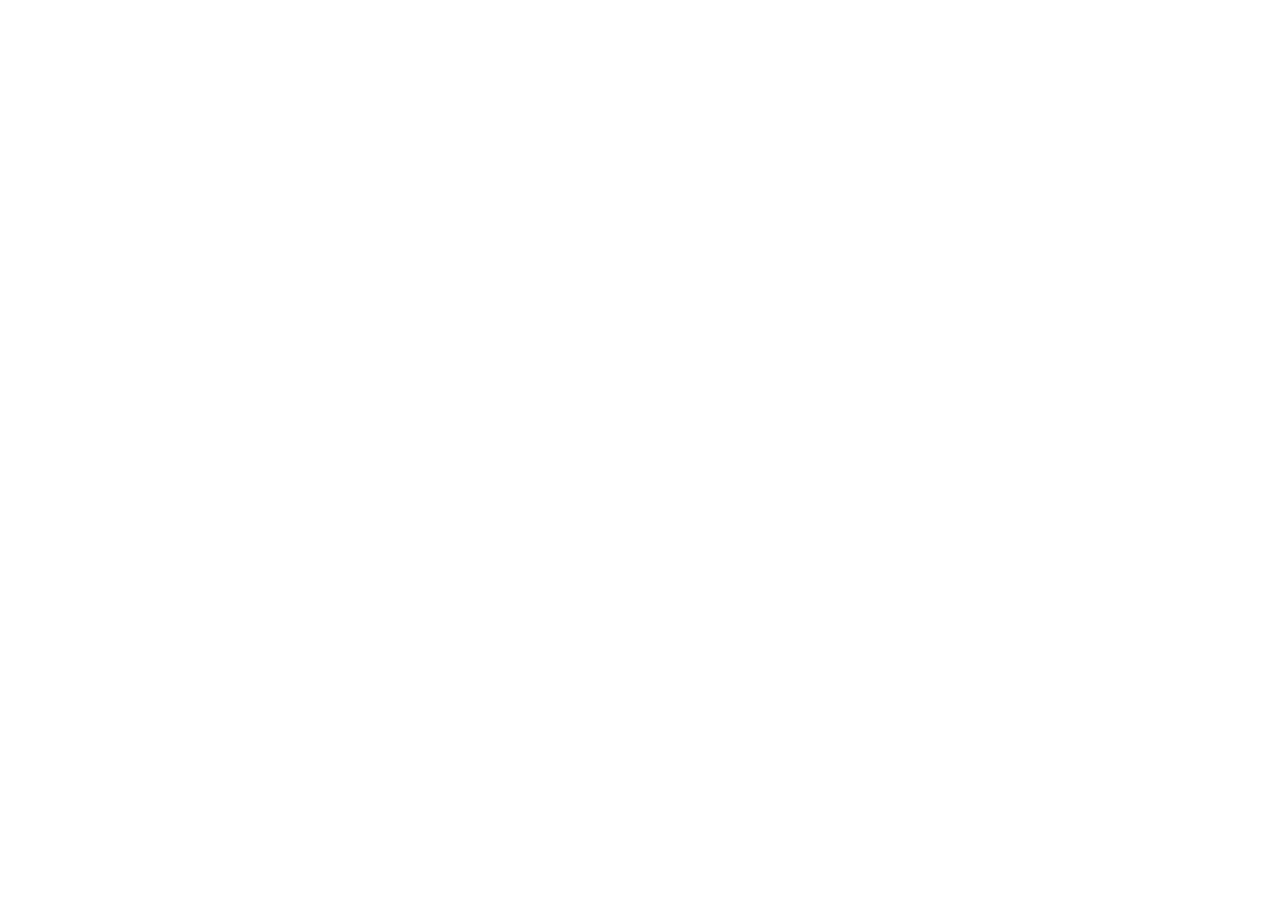
==== index.html @ cfef189e "add - arquivos iniciais" ====
<!DOCTYPE html>
<html lang="pt-br">
<head>
    <meta charset="UTF-8">
    <meta name="viewport" content="width=device-width, initial-scale=1.0">
    <link rel="stylesheet" href="style.css">
    <title></title>
</head>
<body>
    
</body>
</html>
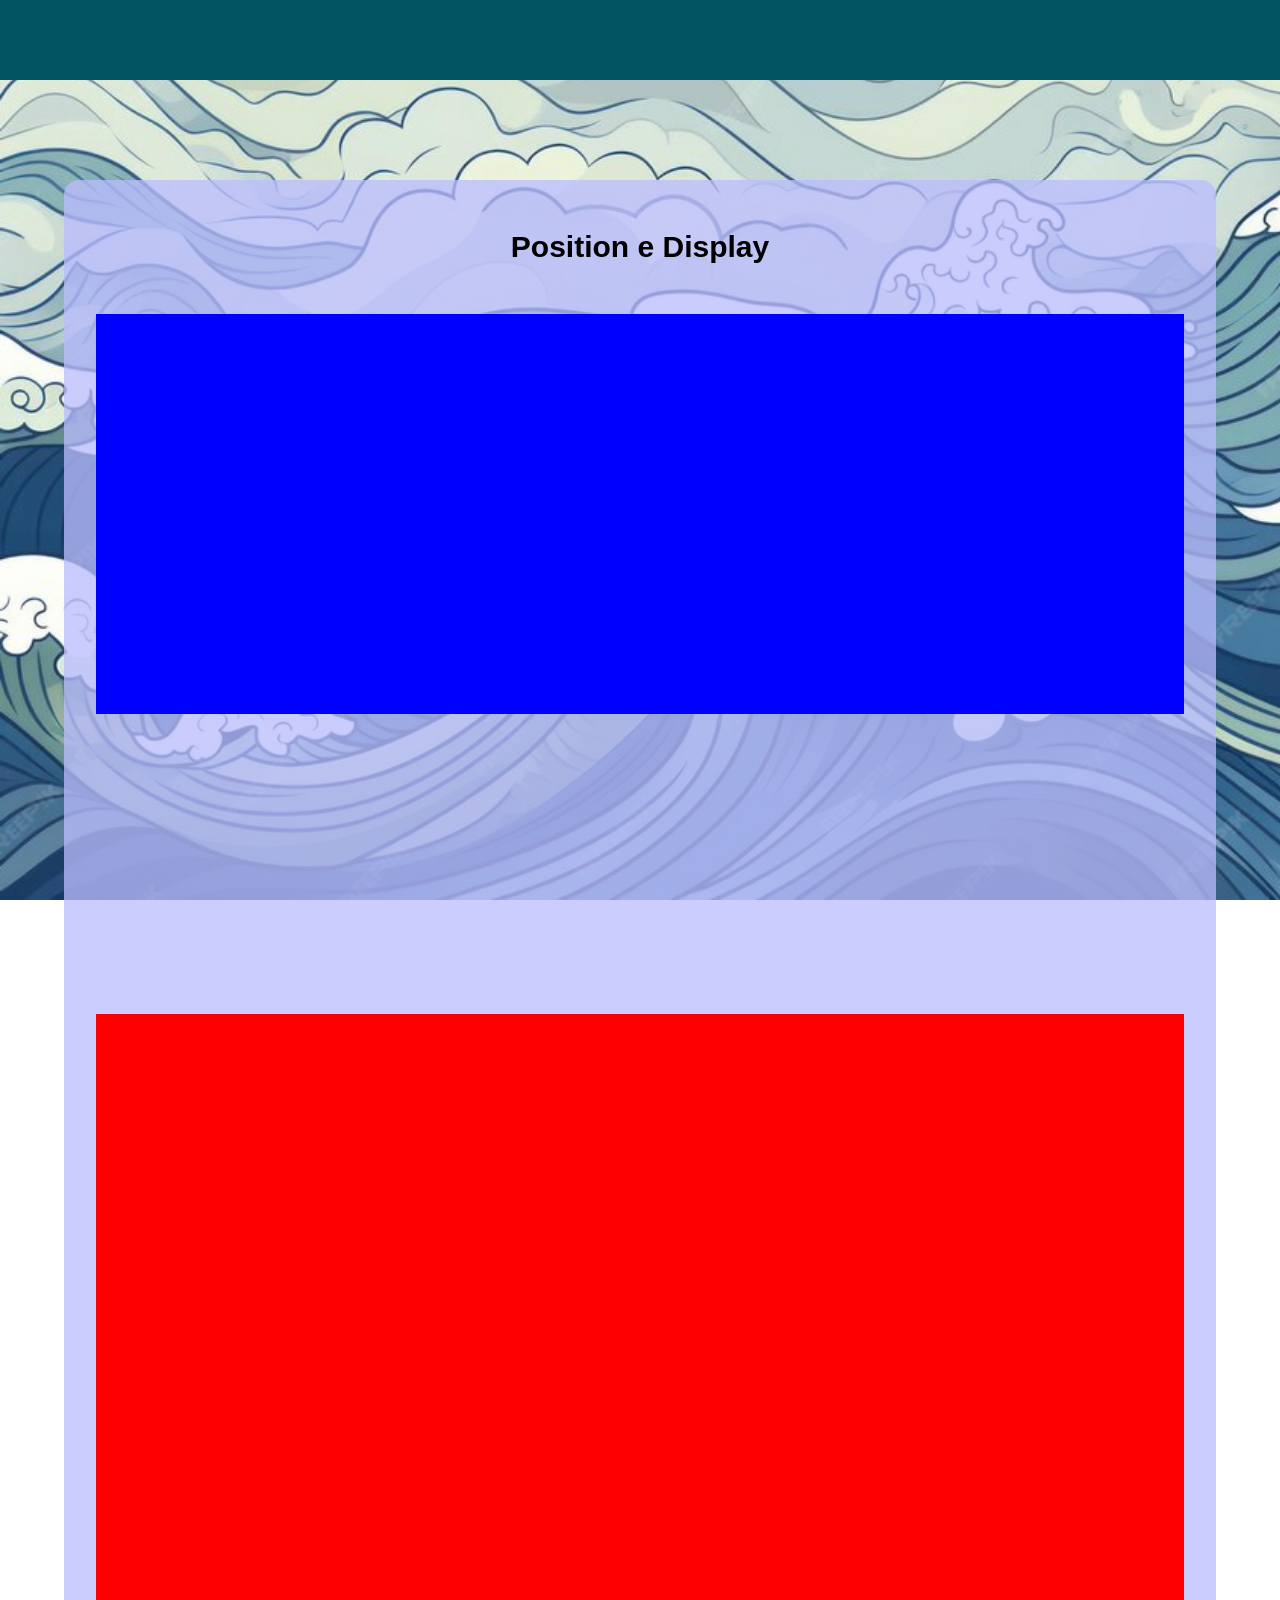
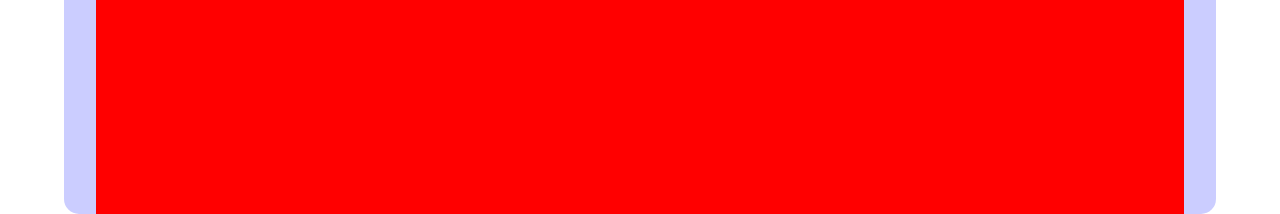
==== commit d8f90c11: "add -- inicialização do site Co-authored-by: Henrique Kiesewetter <HenriqueKiesewetter@users.noreply" ====
--- a/index.html
+++ b/index.html
@@ -8,5 +8,38 @@
 </head>
 <body>
     
+
+    <!--Cabeçalho-->
+    <header>
+
+        <div class="navbar"></div>
+    </header>
+
+
+
+    <!--Principal-->
+    <main>
+        
+        <section class="sec1">
+
+            <h2 class="t1">Position e Display</h2>
+
+            <div class="box1">
+
+                
+            </div>
+
+            <div class="box2">
+
+            </div>
+        </section>
+    </main>
+
+
+
+    <!--Rodapé-->
+    <footer>
+        
+    </footer>
 </body>
 </html>
--- a/style.css
+++ b/style.css
@@ -0,0 +1,55 @@
+*{
+    margin: 0;
+    padding: 0;
+    overflow-x: hidden;
+}
+
+body {
+    background-image: url(assets/ondinha2.jpg);
+    background-size: cover;
+    background-attachment: fixed;
+    font-family: Helvetica;
+}
+
+.navbar { 
+    position: sticky;
+    height: 80px;
+    width: 100vw;
+    border-bottom: 0px black solid;
+    box-shadow: black 0px 0px 50px;
+    background-color: #005461;
+}
+
+main{
+    width: 100vw;
+    display: flex;
+    justify-content: center;
+    align-items: center;
+}
+
+.sec1{
+    margin-top: 100px;
+    width: 90vw;
+    background-color: rgba(187, 189, 255, 0.753);
+    border-radius: 15px;
+}
+
+.t1{
+    text-align: center;
+    font-size: 30px;
+    padding: 50px;
+}
+
+.box1{
+    width: 85vw;
+    height: 400px;
+    background-color: blue;
+    margin: 0 auto;
+}
+
+.box2{
+    margin: 300px auto 0;
+    width: 85vw;
+    height: 800px;
+    background-color: red;
+}
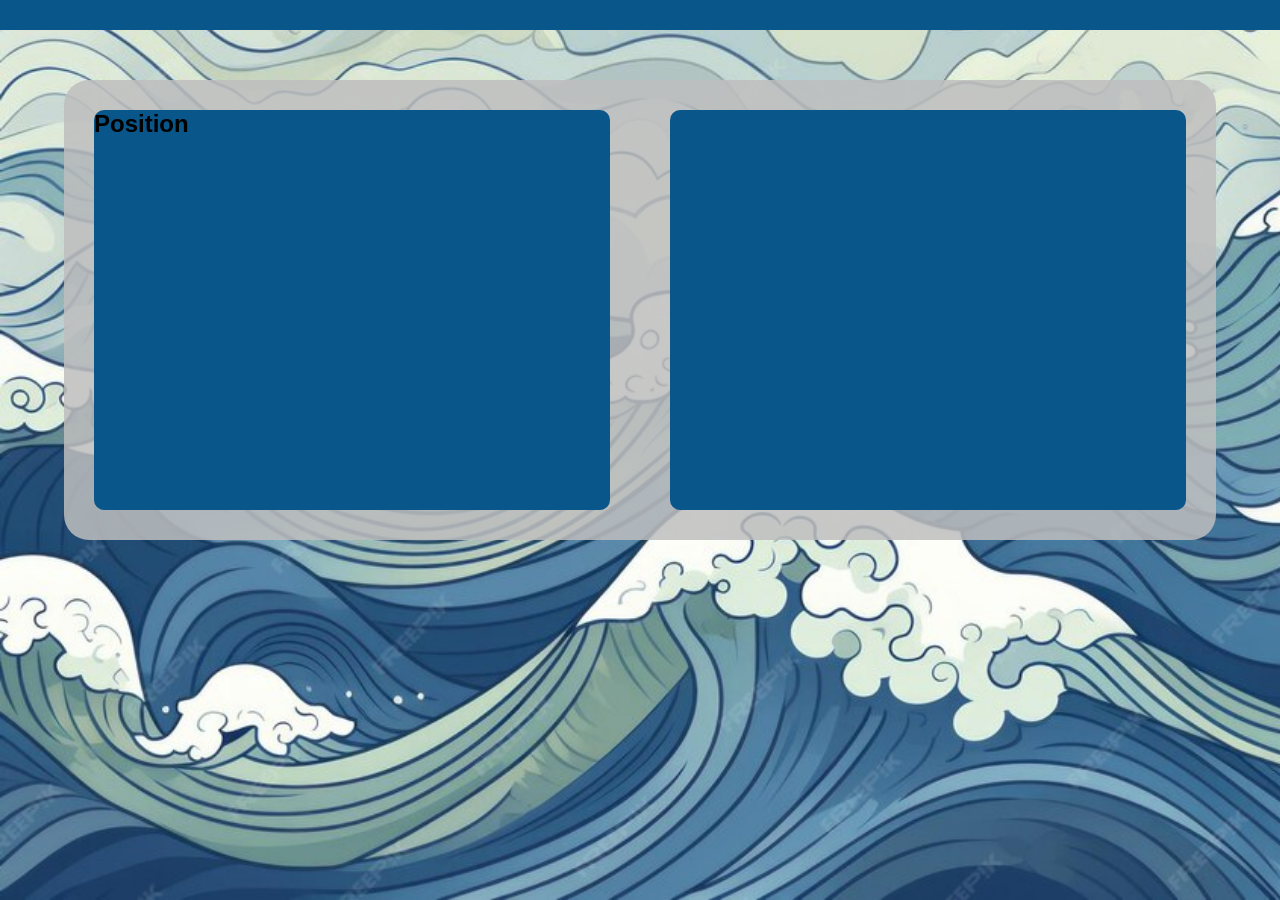
==== commit 11b98825: "add" ====
--- a/index.html
+++ b/index.html
@@ -22,14 +22,17 @@
         
         <section class="sec1">
 
-            <h2 class="t1">Position e Display</h2>
+            <div class="flex">
 
-            <div class="box1">
+                <div class="box1">
+                    <h1 class="titulo_box">Position</h1>
 
-                
+                </div>
+                <div class="box2">
+
+                </div>
+
             </div>
-
-            <div class="box2">
 
             </div>
         </section>
--- a/style.css
+++ b/style.css
@@ -13,11 +13,11 @@
 
 .navbar { 
     position: sticky;
-    height: 80px;
+    height: 30px;
     width: 100vw;
     border-bottom: 0px black solid;
     box-shadow: black 0px 0px 50px;
-    background-color: #005461;
+    background-color: #09568a;
 }
 
 main{
@@ -28,28 +28,40 @@
 }
 
 .sec1{
-    margin-top: 100px;
+    margin-top: 50px;
     width: 90vw;
-    background-color: rgba(187, 189, 255, 0.753);
-    border-radius: 15px;
+    background-color: rgba(190, 190, 190, 0.849);
+    border-radius: 25px;
 }
 
 .t1{
     text-align: center;
     font-size: 30px;
     padding: 50px;
+    color: rgb(255, 255, 255);
 }
 
 .box1{
-    width: 85vw;
+    margin: 30px;
+    width: 100vw;
     height: 400px;
-    background-color: blue;
-    margin: 0 auto;
+    background-color: #09568a;
+    border-radius: 10px;
 }
 
 .box2{
-    margin: 300px auto 0;
-    width: 85vw;
-    height: 800px;
-    background-color: red;
+    margin: 30px;
+    width: 100vw;
+    height: 400px;
+    background-color: #09568a;
+    border-radius: 10px;
+}
+
+.flex {
+    display: flex;
+}
+
+.titulo_box {
+
+
 }
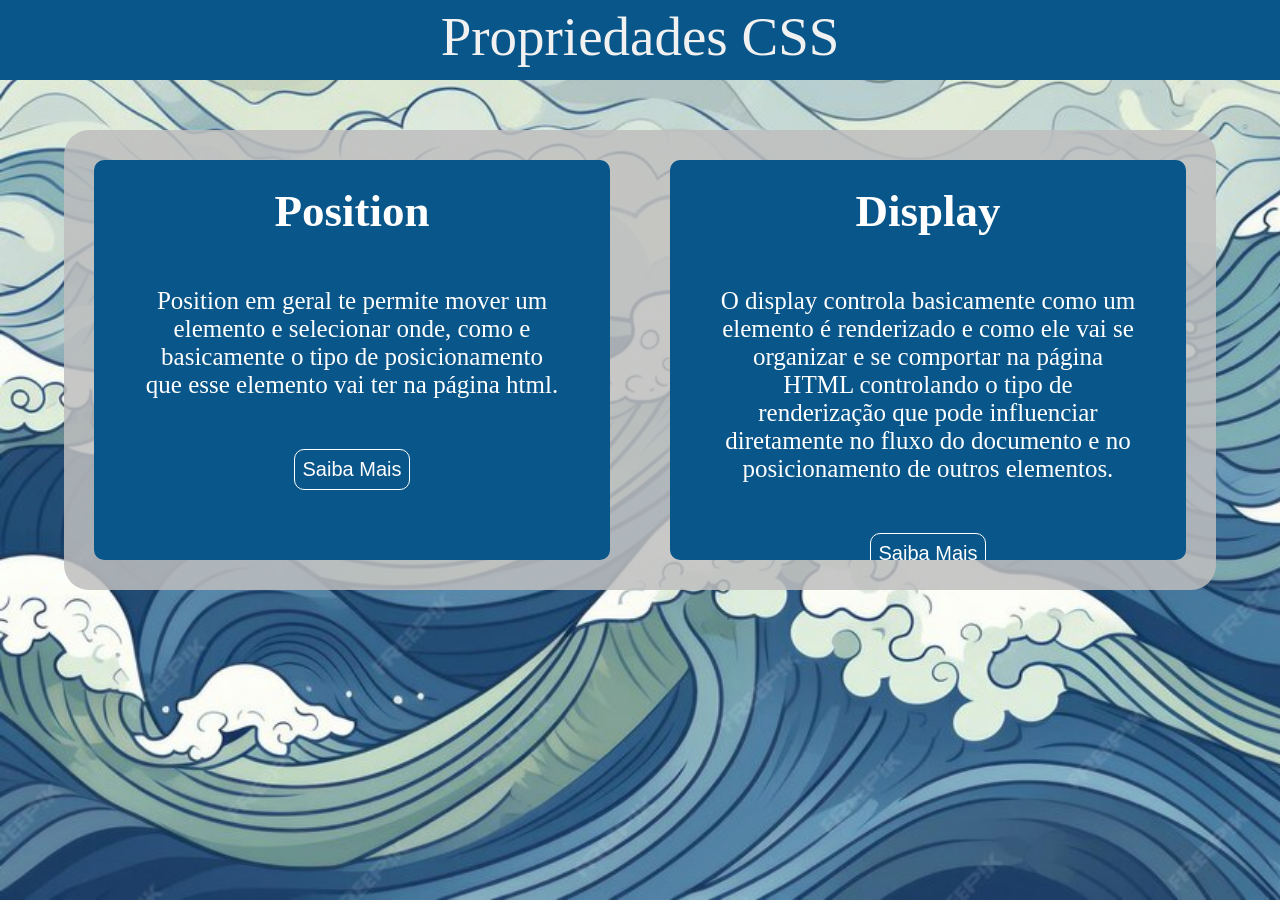
==== commit c338298f: "add" ====
--- a/index.html
+++ b/index.html
@@ -12,7 +12,9 @@
     <!--Cabeçalho-->
     <header>
 
-        <div class="navbar"></div>
+        <div class="navbar">
+            <p class="titulo">Propriedades CSS</p>
+        </div>
     </header>
 
 
@@ -26,9 +28,15 @@
 
                 <div class="box1">
                     <h1 class="titulo_box">Position</h1>
+                    <p class="texto_box"> Position em geral te permite mover um elemento e selecionar onde, como e basicamente o tipo de posicionamento que esse elemento vai ter na página html.</p>
+                    <div style="text-align: center;"> <button class="botao_box">Saiba Mais</button> </div>
 
                 </div>
                 <div class="box2">
+                    <h1 class="titulo_box">Display</h1>
+                    <p class="texto_box"> O display controla basicamente como um elemento é renderizado e como ele vai se organizar e se comportar na página HTML controlando o tipo de renderização que pode influenciar diretamente no fluxo do documento e no posicionamento de outros elementos.</p>
+                    <div style="text-align: center;"> <button class="botao_box">Saiba Mais</button> </div>
+
 
                 </div>
 
--- a/style.css
+++ b/style.css
@@ -11,9 +11,18 @@
     font-family: Helvetica;
 }
 
+.titulo {
+    text-align: center;
+    font-size: 55px;
+    color: rgb(241, 241, 241);
+    margin: 5px;
+    font-family: cambria;
+    
+}
+
 .navbar { 
     position: sticky;
-    height: 30px;
+    height: 80px;
     width: 100vw;
     border-bottom: 0px black solid;
     box-shadow: black 0px 0px 50px;
@@ -62,6 +71,331 @@
 }
 
 .titulo_box {
-
-
-}+font-family: cambria;
+text-align: center;
+color: white;
+margin-top: 25px;
+margin-bottom: 30px;
+font-size: 45px;
+}
+
+.texto_box{
+    text-align: center;
+    color: white;
+    font-size: 25px;
+    font-family: times;
+    margin: 50px;
+}
+
+.botao_box {
+    background-color: #09568a;
+    color: white;
+    text-align: center;
+    border: 1px solid rgb(255, 255, 255);
+    padding: 8px;
+    border-radius: 10px;
+    font-size: 20px;
+    
+}
+
+
+
+
+
+
+
+
+
+
+
+
+
+
+
+
+
+
+
+
+
+
+
+
+
+
+
+
+
+
+
+
+
+
+
+
+
+
+
+
+
+
+
+
+
+
+
+
+
+
+
+
+
+
+
+
+
+
+
+
+
+
+
+
+
+
+
+
+
+
+
+
+
+
+
+
+
+
+
+
+
+
+
+
+
+
+
+
+
+
+
+
+
+
+
+
+
+
+
+
+
+
+
+
+
+
+
+
+
+
+
+
+
+
+
+
+
+
+
+
+
+
+
+
+
+
+
+
+
+
+
+
+
+
+
+
+
+
+
+
+
+
+
+
+
+
+
+
+
+
+
+
+
+
+
+
+
+
+
+
+
+
+
+
+
+
+
+
+
+
+
+
+
+
+
+
+
+
+
+
+
+
+
+
+
+
+
+
+
+
+
+
+
+
+
+
+
+
+
+
+
+
+
+
+
+
+
+
+
+
+
+
+
+
+
+
+
+
+
+
+
+
+
+
+
+
+
+
+
+
+
+
+
+
+
+
+
+
+
+
+
+
+
+/*Position*/
+
+.section-position{
+    width: 80vw;
+    height: auto;
+    background-color: rgba(190, 190, 190, 0.849);
+    margin-top: 10vh;
+    border-radius: 25px;
+    padding: 30px;
+}
+
+.title_position{
+    color: white;
+    text-align: center;
+    margin-top: 20px;
+    font-size: 40px;
+}
+
+.box1-position{
+    width: 90%;
+    height: 570px;
+    background-color: #09568a;
+    margin: 40px auto;
+    border-radius: 20px;
+}
+
+
+
+
+
+
+
+
+
+
+.section-display{
+    width: 80vw;
+    height: auto;
+    background-color: rgba(190, 190, 190, 0.849);
+    margin-top: 10vh;
+    border-radius: 25px;
+    padding: 30px;
+}
+
+.title_display{
+    color: white;
+    text-align: center;
+    margin-top: 20px;
+    font-size: 40px;
+}
+
+.box1-display{
+    width: 90%;
+    height: 570px;
+    background-color: #09568a;
+    margin: 40px auto;
+    border-radius: 20px;
+}
+
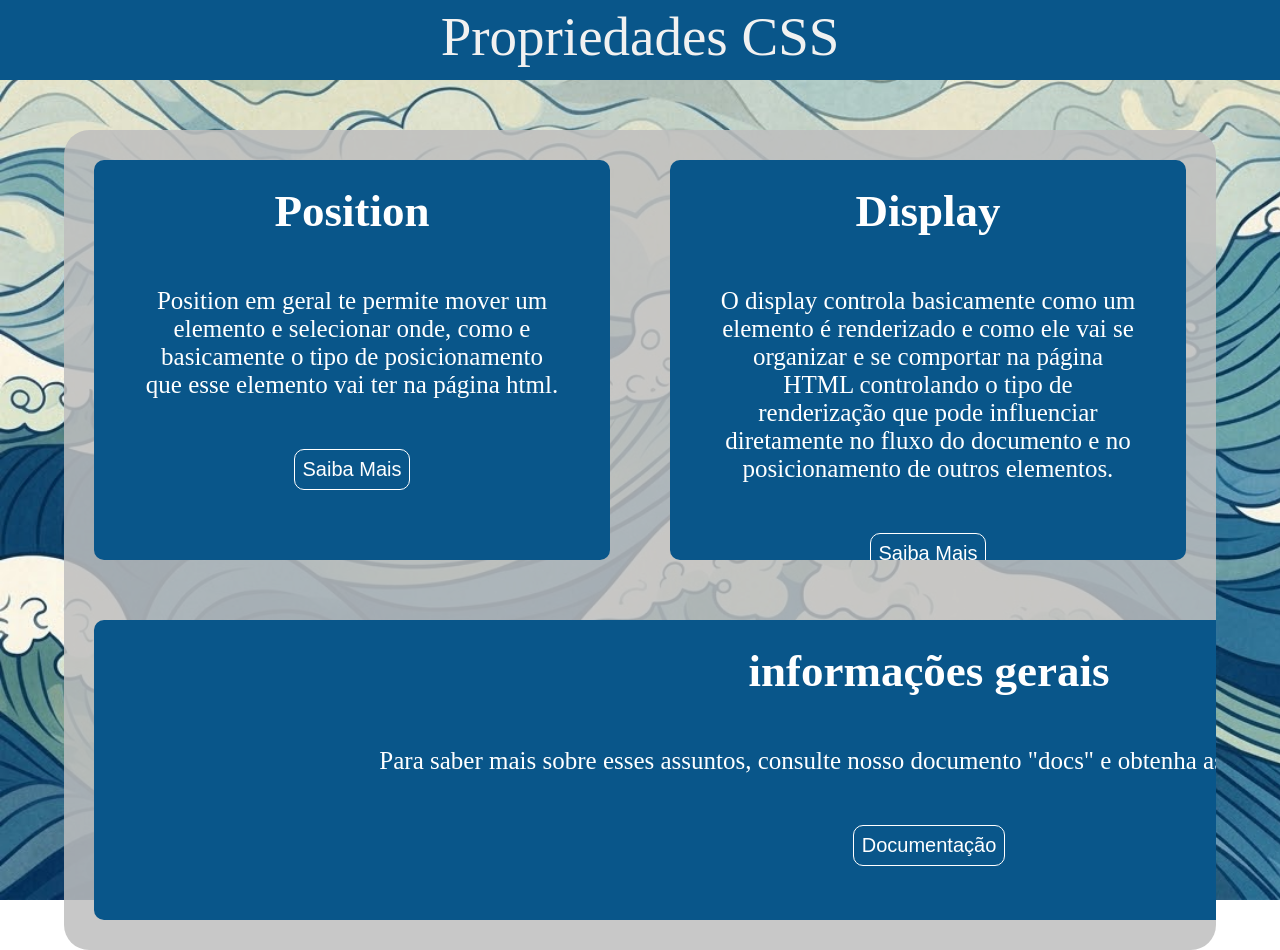
==== commit 59488680: "add" ====
--- a/index.html
+++ b/index.html
@@ -24,12 +24,13 @@
         
         <section class="sec1">
 
-            <div class="flex">
+            <div>
+                <div class="flex">
 
                 <div class="box1">
                     <h1 class="titulo_box">Position</h1>
                     <p class="texto_box"> Position em geral te permite mover um elemento e selecionar onde, como e basicamente o tipo de posicionamento que esse elemento vai ter na página html.</p>
-                    <div style="text-align: center;"> <button class="botao_box">Saiba Mais</button> </div>
+                    <div style="text-align: center;"> <button class="botao_box"><a href="/page1.html">Saiba Mais</a></button> </div>
 
                 </div>
                 <div class="box2">
@@ -39,6 +40,15 @@
 
 
                 </div>
+
+                </div>
+                    <div class="box3">
+                    <h1 class="titulo_box"> informações gerais </h1>
+                    <p class="texto_box">Para saber mais sobre esses assuntos, consulte nosso documento "docs" e obtenha as informações necessárias.</p>
+                    <div style="text-align: center;"> <button class="botao_box"><a href="https://docs.google.com/document/d/1ijUbQ7Ko8G2I_qGfUmjFaCFx4zspNOkyy5wko9fNbds/edit?usp=sharing">Documentação</a></button> </div>
+
+            </div>
+
 
             </div>
 
--- a/style.css
+++ b/style.css
@@ -62,6 +62,14 @@
     margin: 30px;
     width: 100vw;
     height: 400px;
+    background-color: #09568a;
+    border-radius: 10px;
+}
+
+.box3{
+    margin: 30px;
+    width: 1670px;
+    height: 300px;
     background-color: #09568a;
     border-radius: 10px;
 }
@@ -98,7 +106,15 @@
     
 }
 
-
+.botao_box:hover{
+    background-color: #357cac;
+}
+
+
+a{
+    color: white;
+    text-decoration: none;
+}
 
 
 
@@ -360,12 +376,106 @@
 
 .box1-position{
     width: 90%;
-    height: 570px;
+    height: auto;
     background-color: #09568a;
     margin: 40px auto;
     border-radius: 20px;
 }
 
+.box_static{
+    margin: 50px auto 0;
+    background-color: white;
+    width: 90%;
+    padding: 30px;
+    border-radius: 15px 15px 0 0;
+}
+
+.box_static>h2{
+    text-align: center;
+    margin-top: 30px;
+}
+
+.box_static>p{
+    width: 70%;
+    text-align: justify;
+    margin: 30px auto;
+}
+
+.box_relative{
+    margin: 15px auto 0;
+    background-color: white;
+    width: 90%;
+    padding: 30px;
+}
+
+.box_relative>h2{
+    text-align: center;
+    margin-top: 30px;
+}
+
+.box_relative>p{
+    width: 70%;
+    text-align: justify;
+    margin: 30px auto;
+}
+
+
+.box_absolute{
+    margin: 15px auto 0;
+    background-color: white;
+    width: 90%;
+    padding: 30px;
+}
+
+.box_absolute>h2{
+    text-align: center;
+    margin-top: 30px;
+}
+
+.box_absolute>p{
+    width: 70%;
+    text-align: justify;
+    margin: 30px auto;
+}
+
+
+.box_fixed{
+    margin: 15px auto 0;
+    background-color: white;
+    width: 90%;
+    padding: 30px;
+}
+
+.box_fixed>h2{
+    text-align: center;
+    margin-top: 30px;
+}
+
+.box_fixed>p{
+    width: 70%;
+    text-align: justify;
+    margin: 30px auto;
+}
+
+
+.box_sticky{
+    margin: 15px auto 50px;
+    background-color: white;
+    width: 90%;
+    padding: 30px;
+    border-radius: 0 0 15px 15px;
+}
+
+.box_sticky>h2{
+    text-align: center;
+    margin-top: 30px;
+}
+
+.box_sticky>p{
+    width: 70%;
+    text-align: justify;
+    margin: 30px auto;
+}
 
 
 
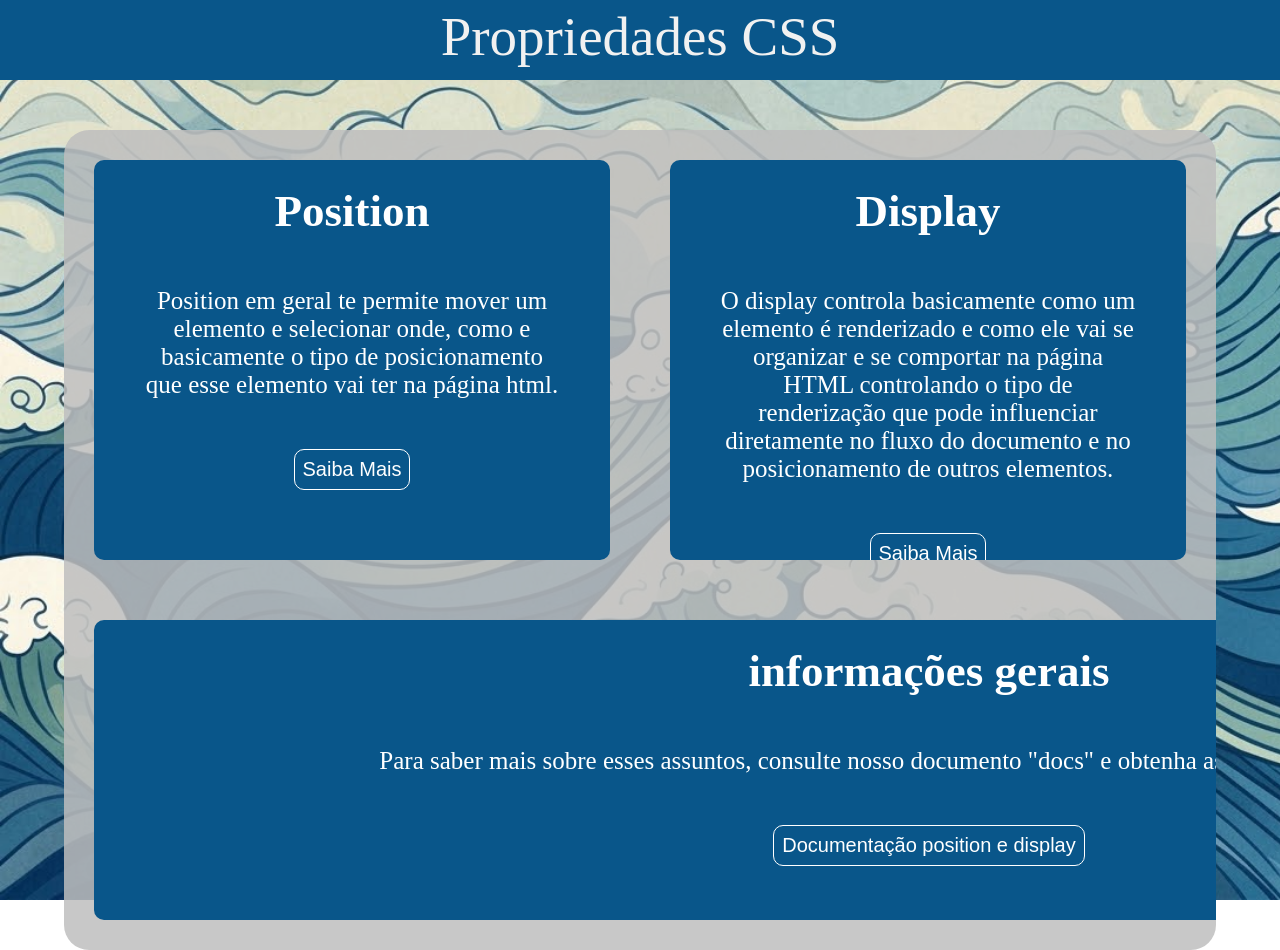
==== commit 8cd93539: "add" ====
--- a/index.html
+++ b/index.html
@@ -36,7 +36,7 @@
                 <div class="box2">
                     <h1 class="titulo_box">Display</h1>
                     <p class="texto_box"> O display controla basicamente como um elemento é renderizado e como ele vai se organizar e se comportar na página HTML controlando o tipo de renderização que pode influenciar diretamente no fluxo do documento e no posicionamento de outros elementos.</p>
-                    <div style="text-align: center;"> <button class="botao_box">Saiba Mais</button> </div>
+                    <div style="text-align: center;"> <button class="botao_box"><a href="/page2.html">Saiba Mais</a></button> </div>
 
 
                 </div>
@@ -45,7 +45,7 @@
                     <div class="box3">
                     <h1 class="titulo_box"> informações gerais </h1>
                     <p class="texto_box">Para saber mais sobre esses assuntos, consulte nosso documento "docs" e obtenha as informações necessárias.</p>
-                    <div style="text-align: center;"> <button class="botao_box"><a href="https://docs.google.com/document/d/1ijUbQ7Ko8G2I_qGfUmjFaCFx4zspNOkyy5wko9fNbds/edit?usp=sharing">Documentação</a></button> </div>
+                    <div style="text-align: center;"> <button class="botao_box"><a href="https://docs.google.com/document/d/1ijUbQ7Ko8G2I_qGfUmjFaCFx4zspNOkyy5wko9fNbds/edit?usp=sharing">Documentação position e display</a></button> </div>
 
             </div>
 
--- a/style.css
+++ b/style.css
@@ -503,9 +503,66 @@
 
 .box1-display{
     width: 90%;
-    height: 570px;
+    height: auto;
     background-color: #09568a;
     margin: 40px auto;
     border-radius: 20px;
 }
 
+
+.box_block{
+    margin: 15px auto;
+    background-color: white;
+    width: 90%;
+    padding: 30px;
+    border-radius: 15px 15px 0 0;
+}
+
+.box_block>h2{
+    text-align: center;
+    margin-top: 30px;
+}
+
+.box_block>p{
+    width: 70%;
+    text-align: justify;
+    margin: 30px auto;
+}
+
+.box_inline{
+    margin: 15px auto;
+    background-color: white;
+    width: 90%;
+    padding: 30px;
+}
+
+.box_inline>h2{
+    text-align: center;
+    margin-top: 30px;
+}
+
+
+.box_inline>p{
+    width: 70%;
+    text-align: justify;
+    margin: 30px auto;
+}
+
+.box_inlina{
+    margin: 15px auto 50px;
+    background-color: white;
+    width: 90%;
+    padding: 30px;
+    border-radius: 0 0 15px 15px;
+}
+
+.box_inlina>h2{
+    text-align: center;
+    margin-top: 30px;
+}
+
+.box_inlina>p{
+    width: 70%;
+    text-align: justify;
+    margin: 30px auto;
+}
